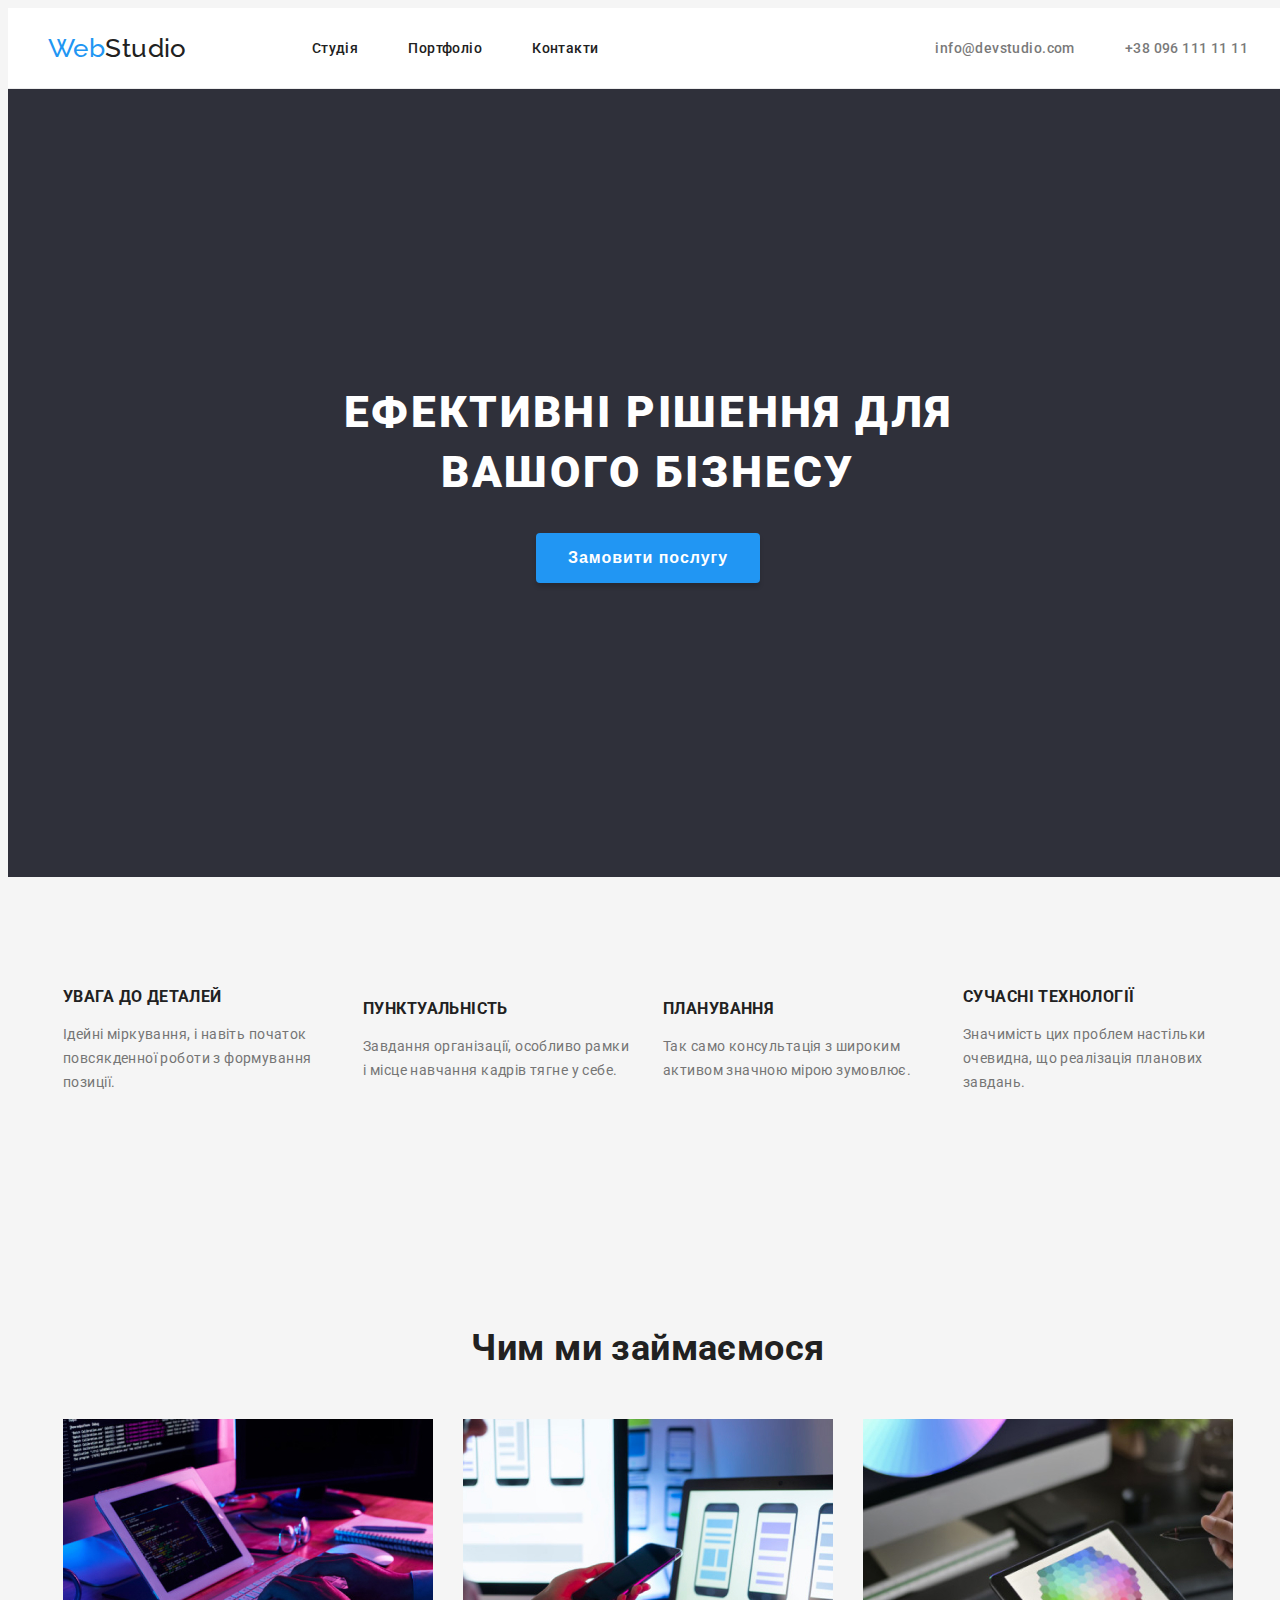
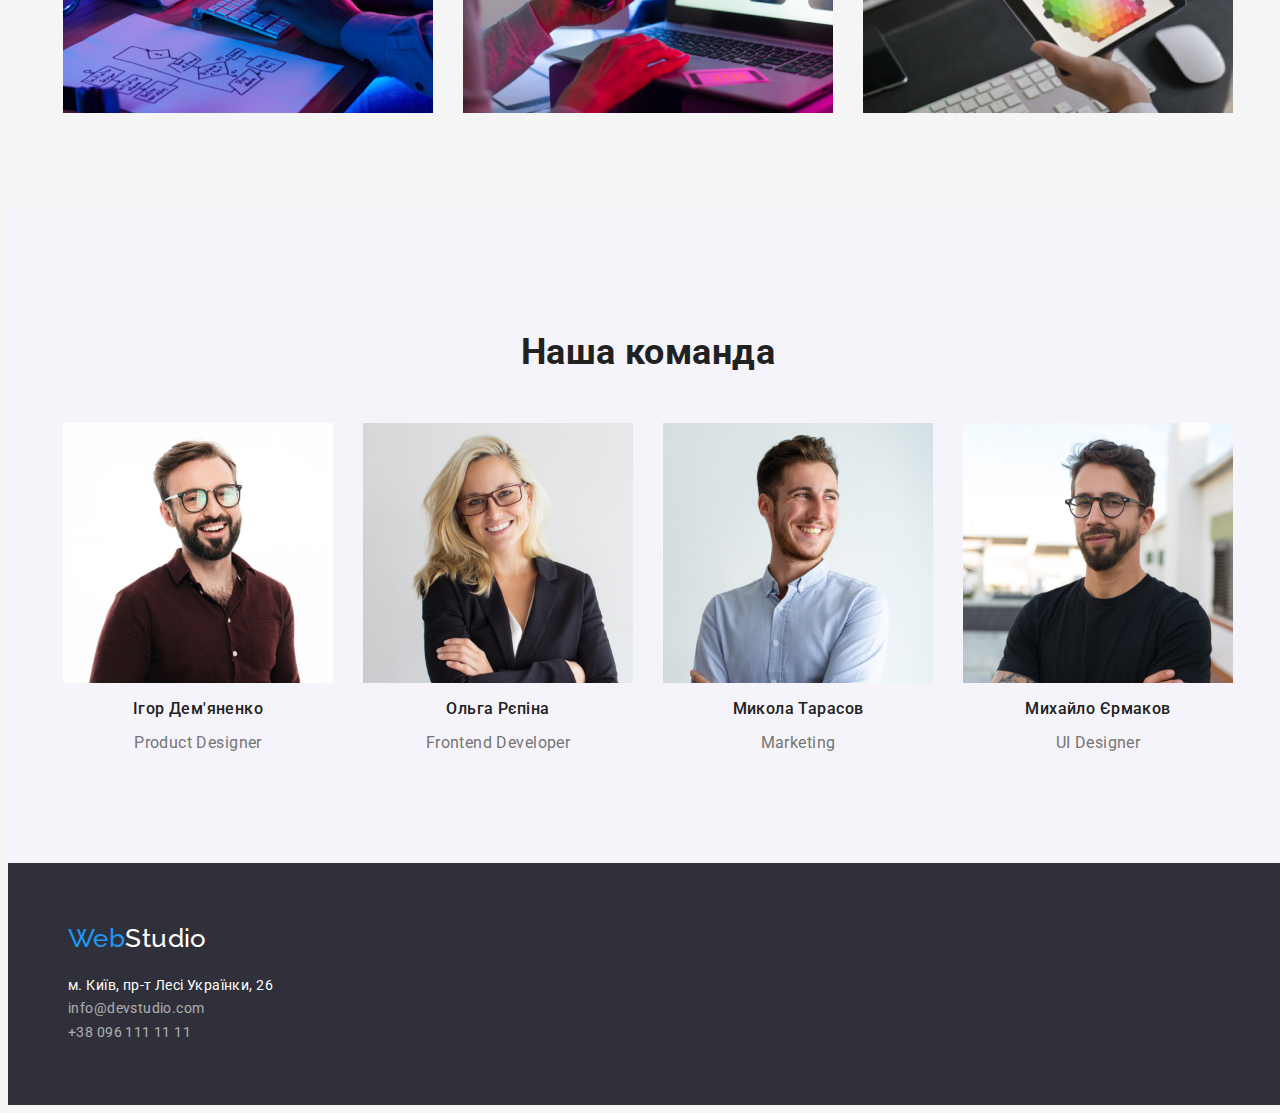
==== index.html @ 1cfbdb65 "update" ====
<!DOCTYPE html>
<html lang="uk">

<head>
  <meta charset="UTF-8">
  <meta http-equiv="X-UA-Compatible" content="IE=edge">
  <meta name="viewport" content="width=device-width, initial-scale=1.0">

  <link rel="stylesheet" href="node_modules/modern-normalize/modern-normalize.css">


  <link rel="preconnect" href="https://fonts.googleapis.com">
  <link rel="preconnect" href="https://fonts.gstatic.com" crossorigin>
  <link href="https://fonts.googleapis.com/css2?family=Raleway:wght@700&family=Roboto:wght@400;500;700;900&display=swap"
    rel="stylesheet">

  <link rel="stylesheet" href="css/styles.css">
  <title>WebStudio - main page</title>
</head>

<body>
  <header class="page-header">
    <div class="container nav-cont">
      <nav class="flex">
        <a class="link logo" href="#"><span class="logo-color">Web</span>Studio</a>
        <ul class="nav-list flex c-g-50">
          <li><a class="link" href="#">Студія</a></li>
          <li><a class="link" href="portfolio.html">Портфоліо</a></li>
          <li><a class="link" href="#">Контакти</a></li>
        </ul>
      </nav>
      <ul class="flex c-g-50 nav-address">
        <li><a class="link company-address" href="mailto:info@devstudio.com">info@devstudio.com</a></li>
        <li><a class="link company-address" href="tel:+380961111111">+38 096 111 11 11</a></li>
      </ul>
    </div>
  </header>

  <main>
    <section class="section section-hero">
      <div class="container">
        <h1 class="page-title">ЕФЕКТИВНІ РІШЕННЯ ДЛЯ ВАШОГО БІЗНЕСУ</h1>
        <button class="btn btn-main" type="button">Замовити послугу</button>
      </div>
    </section>

    <section class="section">
      <div class="container">
        <!-- <h2 class="section-title">Наші особливості</h2> -->
        <ul class="flex c-g-30">
          <li class="feature">
            <h3 class="specialty-title">УВАГА ДО ДЕТАЛЕЙ</h3>
            <p class="specialty-description">Ідейні міркування, і навіть початок повсякденної роботи з формування
              позиції.</p>
          </li>
          <li class="feature">
            <h3 class="specialty-title">ПУНКТУАЛЬНІСТЬ</h3>
            <p class="specialty-description">Завдання організації, особливо рамки і місце навчання кадрів тягне у себе.
            </p>
          </li>
          <li class="feature">
            <h3 class="specialty-title">ПЛАНУВАННЯ</h3>
            <p class="specialty-description">Так само консультація з широким активом значною мірою зумовлює.</p>
          </li>
          <li class="feature">
            <h3 class="specialty-title">СУЧАСНІ ТЕХНОЛОГІЇ</h3>
            <p class="specialty-description">Значимість цих проблем настільки очевидна, що реалізація планових завдань.
            </p>
          </li>
        </ul>
      </div>
    </section>

    <section class="section">
      <div class="container">
        <h2 class="section-title">Чим ми займаємося</h2>
        <ul class="flex c-g-30">
          <li>
            <img src="images/box1.jpg" alt="процес Написання коду" width="370">
          </li>
          <li>
            <img src="images/box2.jpg" alt="Розробка дизайну мобільної аплікації" width="370">
          </li>
          <li>
            <img src="images/box3.jpg" alt="Знімок планшету з палетою кольорів" width="370">
          </li>
        </ul>
      </div>
    </section>

    <section class="section section-team">
      <div class="container">
        <h2 class="section-title">Наша команда</h2>
        <ul class="flex c-g-30">
          <li class="team-card">
            <img src="images/IhorDemianenko.jpg" alt="Ігор Дем'яненко" width="270">
            <h3 class="team-title">Ігор Дем'яненко</h3>
            <p class="team-description">Product Designer</p>
          </li>
          <li class="team-card">
            <img src="images/OlhaRepina.jpg" alt="Ольга Рєпіна" width="270">
            <h3 class="team-title">Ольга Рєпіна</h3>
            <p class="team-description">Frontend Developer</p>
          </li>
          <li class="team-card">
            <img src="images/MykolaTarasov.jpg" alt="Микола Тарасов" width="270">
            <h3 class="team-title">Микола Тарасов</h3>
            <p class="team-description">Marketing</p>
          </li>
          <li class="team-card">
            <img src="images/MykhailoYermakov.jpg" alt="Михайло Єрмаков" width="270">
            <h3 class="team-title">Михайло Єрмаков</h3>
            <p class="team-description">UI Designer</p>
          </li>
        </ul>
      </div>
    </section>
  </main>

  <footer class="page-footer">
    <div class="container">
      <a class="link logo" href="#"><span class="logo-color">Web</span>Studio</a>
      <address class="address-footer">
        <span>м. Київ, пр-т Лесі Українки, 26</span>
        <ul>
          <li><a class="company-address" href="mailto:info@devstudio.com">info@devstudio.com</a></li>
          <li><a class="company-address" href="tel:+380961111111">+38 096 111 11 11</a></li>
        </ul>
      </address>
    </div>
  </footer>

</body>

</html>
---- css/styles.css ----
:root {
  --body-background-color: #f5f5f5;
  --header-background-color: #ECECEC;
  --dark-background-color: #2F303A;
  --section-light-background-color: #F5F4FA;
  --dark-text-color: #212121;
  --main-text-color: #757575;
  --white-text-color: #fff;
  --highlited-text-color: #2196f3;
}

body {
  font-family: 'Roboto', sans-serif;
  font-size: 14px;
  letter-spacing: 0.03em;

  width: 100%;
  
  background-color: var(--body-background-color);
  color: var(--main-text-color);
}

ul {
  list-style: none;
  padding: 0;
  margin: 0;
}
img {
  display: block;
  max-width: 100%;
  height: auto;
}


.page-header {
  border-bottom: 1px solid var(--header-background-color);
  background-color: var(--white-text-color);
}

.nav-cont {
  display: flex;
  justify-content: space-between;
}
.nav-address {
  margin-left: 94px;
}
.section-hero {
  height: 600px;
  text-align: center;
}

.page-title {
  font-size: 44px;
  font-weight: 900;
  line-height: 1.36;
  text-align: center;
  letter-spacing: 0.06em;

  padding-top: 200px;
  padding-bottom: 30px;
  margin: 0 auto;

  width: 696px;
  color: var(--white-text-color);
}

.section-title {
  font-weight: 700;
  font-size: 36px;
  line-height: 1.17;
  text-align: center;

  margin-bottom: 50px ;

}


.feature {
  width: 270px;
}

.specialty-title {
  font-weight: 700;
  line-height: 1.17;
}


.section-title,
.specialty-title,
.team-title {
  color: var(--dark-text-color);
}


.specialty-description {
  line-height: 1.71;
}

.team-title {
  font-weight: 500;
  font-size: 16px;
  line-height: 1.1875;
  text-align: center;
}

.team-description {
  font-size: 16px;
  line-height: 1.18;
  text-align: center;
}


.nav-list {
  margin-left: 93px;
  padding: 32px;
  color: var(--dark-text-color);
  
}


.logo {
  font-family: 'Raleway';
  font-style: normal;
  font-weight: 700;
  font-size: 26px;
  line-height: 1.19;

}

.logo:hover,
.logo:focus {
  color: var(--highlited-text-color);
}

.logo-color {
  color: var(--highlited-text-color);
}

.section-hero {
  background-color: var(--dark-background-color);
}

.section-team {
  background-color: var(--section-light-background-color);
}

.page-footer {
  background-color: var(--dark-background-color);
  padding: 60px ;
}

.page-footer,
.page-footer > .container > .logo {
  color: var(--white-text-color);
}

.address-footer {
  font-style: normal;
  line-height: 1.71;
  padding-top: 20px;
}

.company-address {
  opacity: .6;
  text-decoration: none;
  line-height: 1.14;
  
  color: var(--white-text-color);
}



.link {
  font-weight: 500;
  text-decoration: none;
  
  color: var(--dark-text-color);
}

.link:hover,
.link:focus {
  color:  var(--highlited-text-color);
}

.btn {
  cursor: pointer;
}

.btn-main {
  font-weight: 700;
  font-size: 16px;
  line-height: 1.88;


  text-align: center;
  letter-spacing: 0.06em;

  background: #2196F3;
  color: var(--white-text-color);
  
  box-shadow: 0px 4px 4px rgba(0, 0, 0, 0.15);
  border: none;
  border-radius: 4px;

  padding: 10px 32px;
  margin: auto;
}

.btn-filter {
  border: none;
  border-radius: 4px;

  font-weight: 500;
  font-size: 16px;
  line-height: 1.62;

  text-align: center;

  padding: 6px 22px;
  filter: drop-shadow(0px 4px 4px rgba(0, 0, 0, 0.25));
  color: var(--dark-text-color);
}

.btn-filter:hover,
.btn-filter:focus {
  background: var(--highlited-text-color);
  color: var(--white-text-color);
}

.section {
  padding: 94px 0;
}

.portfolio {
  display: flex;
  gap: 30px;
  flex-wrap: wrap;
  padding-top: 34px;
}

.portfolio-card{
  border-bottom: 1px solid #EEEEEE;
  padding: 20px 24px;
}

.portfolio-project-title {
  font-weight: 700;
  font-size: 18px;
  line-height: 2;

  letter-spacing: 0.06em;

  color: var(--dark-text-color);
}

.portfolio-description {
  font-style: normal;
  font-weight: 400;
  font-size: 16px;
  line-height: 1.88;


  color: var(--main-text-color);
}

.flex {
  display: flex;
  justify-content: center;
  align-items: center;
}

.c-g-50 {
  column-gap: 50px;
}

.c-g-30 {
  column-gap: 30px;
}

.c-g-8 {
  column-gap: 8px;
}

.container {
  width: 1200px;
  margin: 0 auto;
}
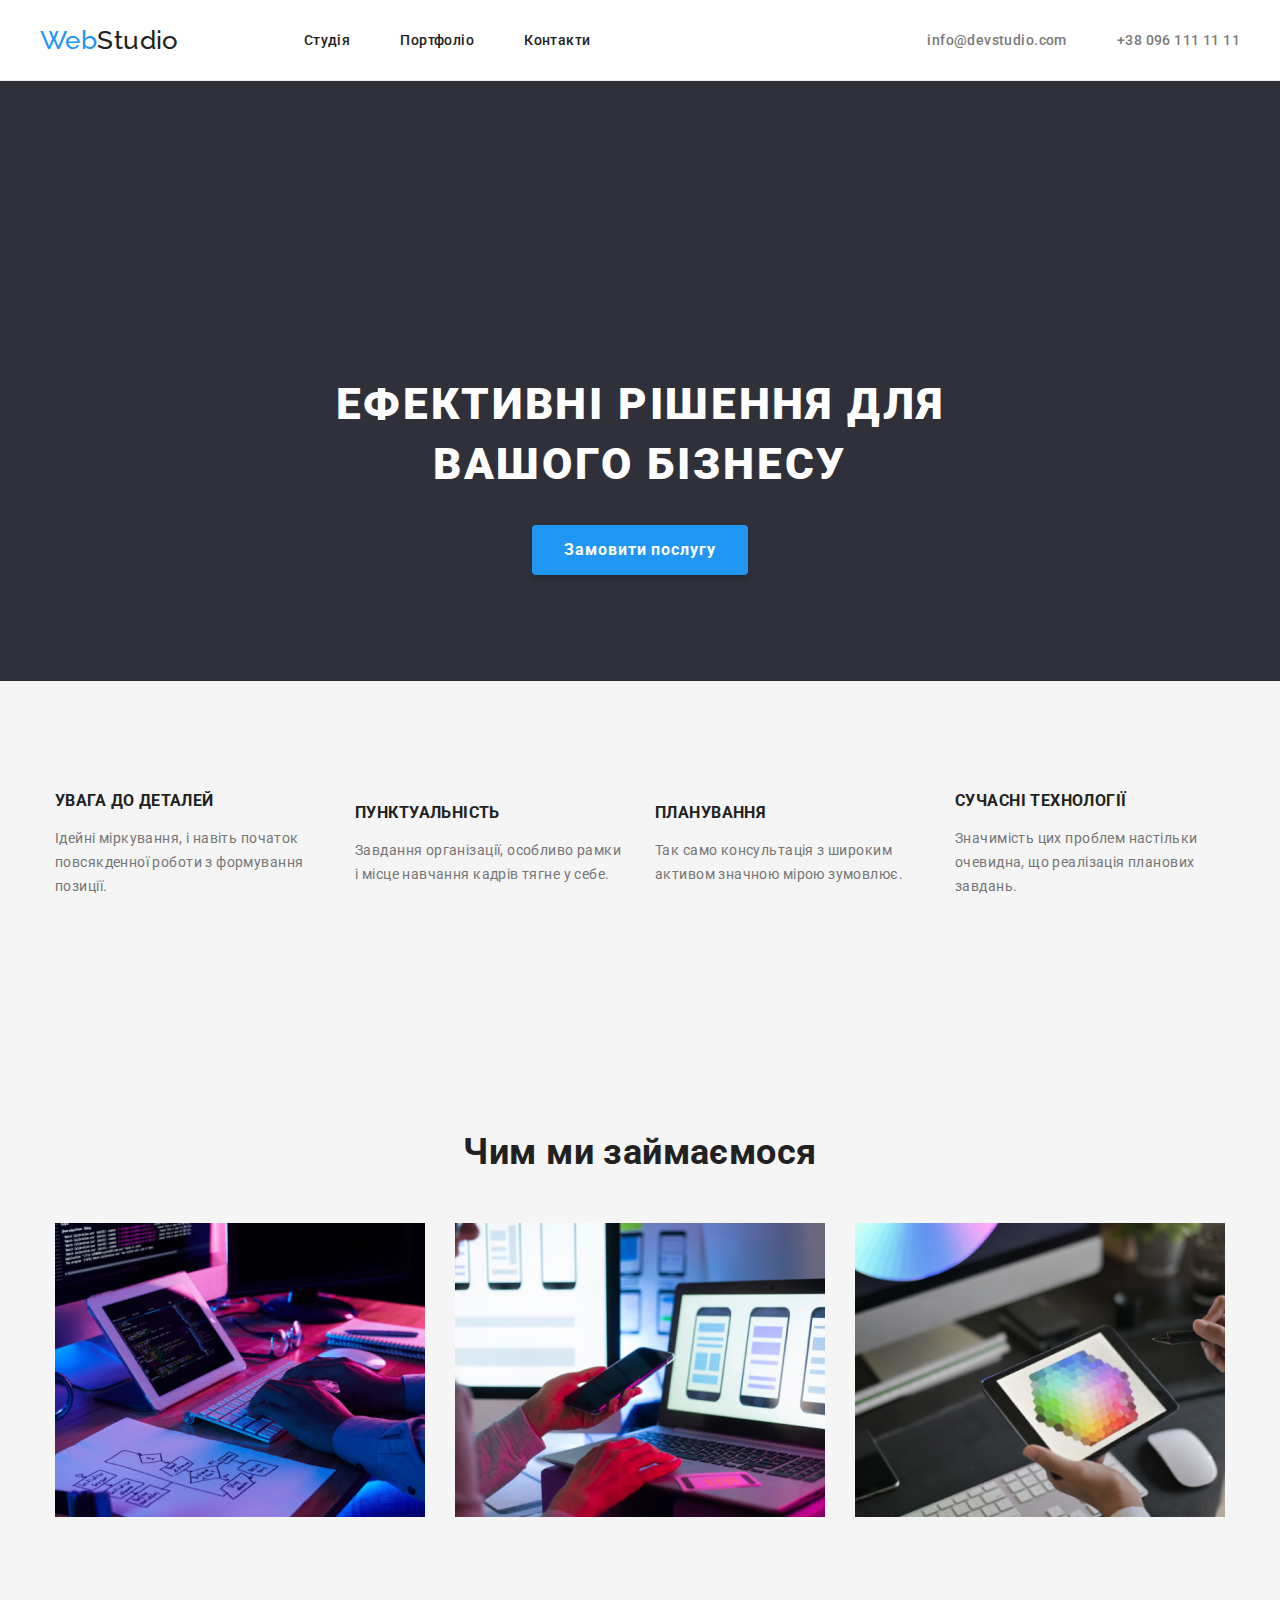
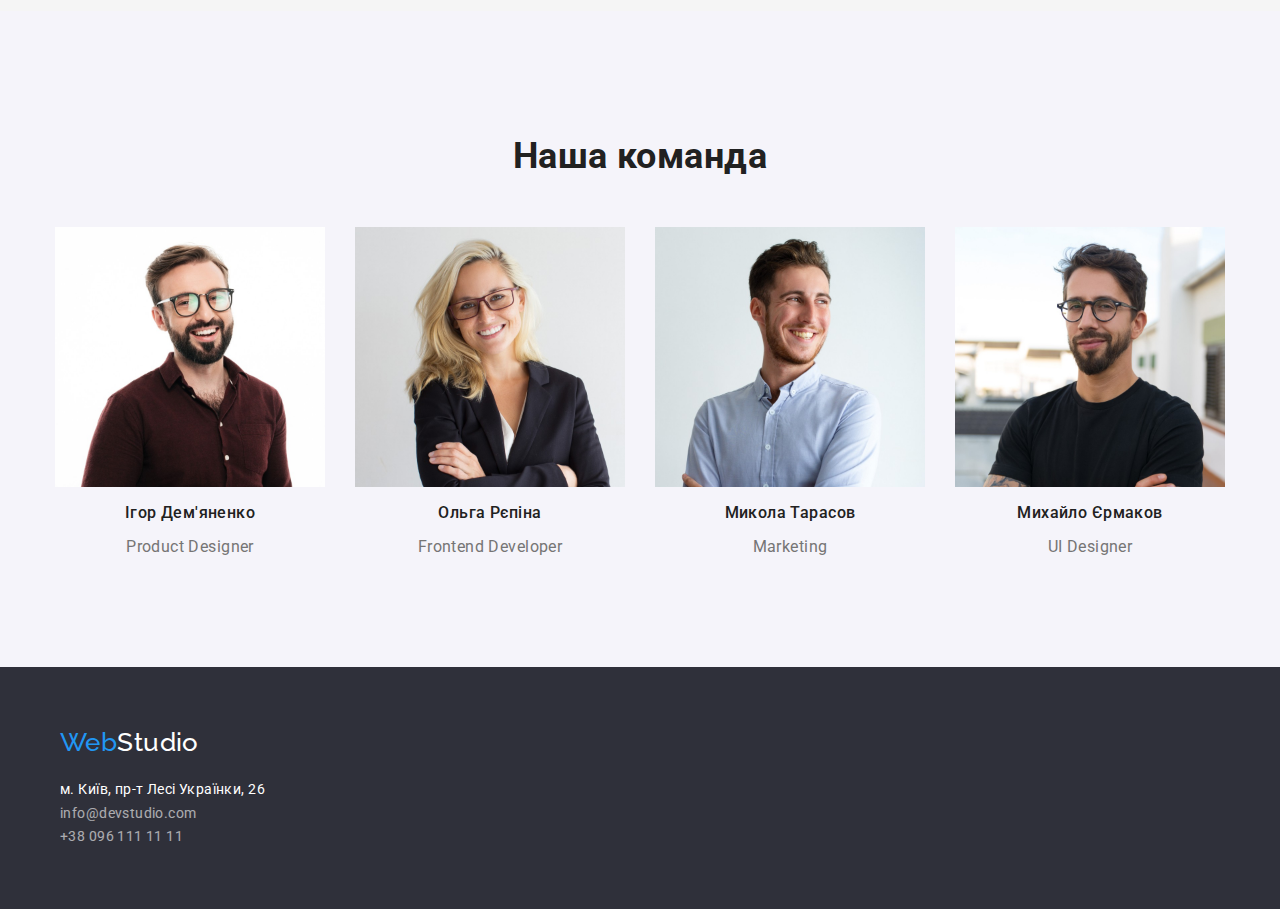
==== commit 9414ce5d: "normalize added" ====
--- a/index.html
+++ b/index.html
@@ -6,7 +6,7 @@
   <meta http-equiv="X-UA-Compatible" content="IE=edge">
   <meta name="viewport" content="width=device-width, initial-scale=1.0">
 
-  <link rel="stylesheet" href="node_modules/modern-normalize/modern-normalize.css">
+  <link rel="stylesheet" href="css/modern-normalize.css">
 
 
   <link rel="preconnect" href="https://fonts.googleapis.com">
--- a/css/styles.css
+++ b/css/styles.css
@@ -14,6 +14,7 @@
   font-size: 14px;
   letter-spacing: 0.03em;
 
+
   width: 100%;
   
   background-color: var(--body-background-color);
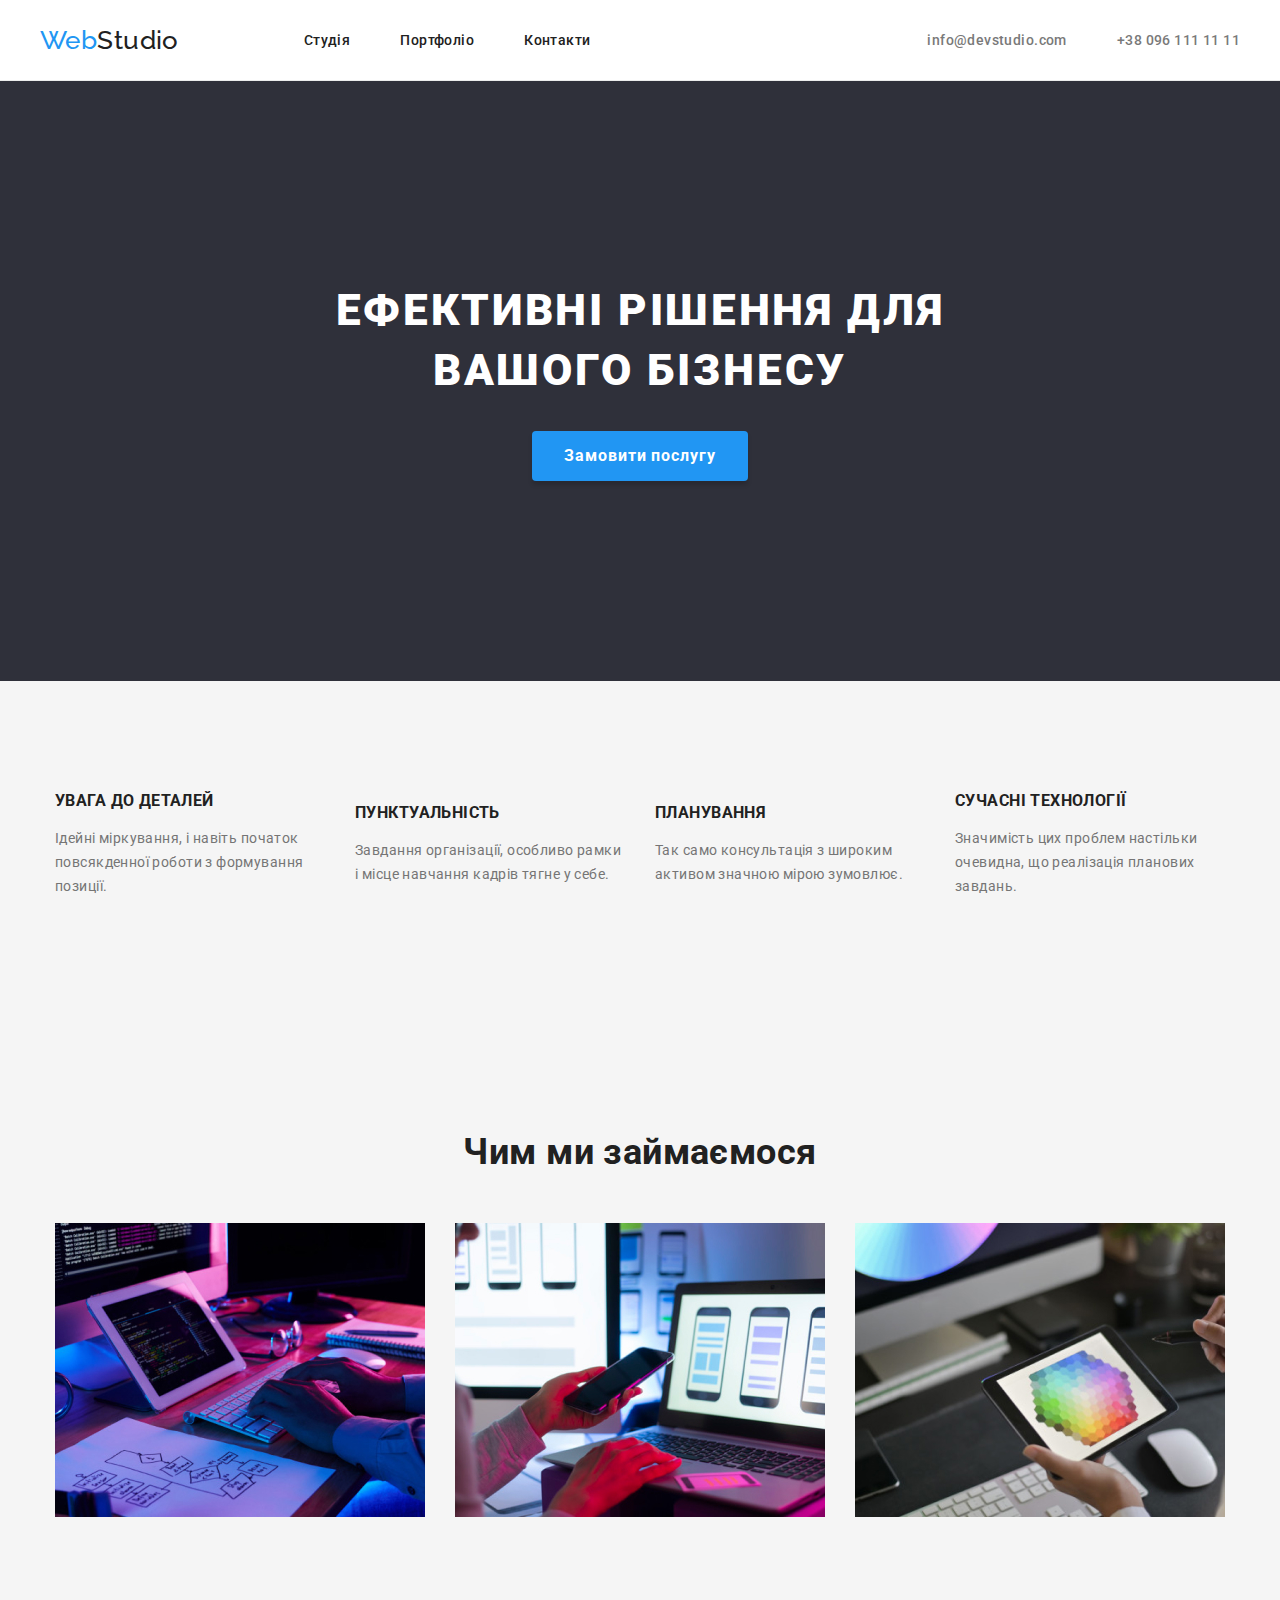
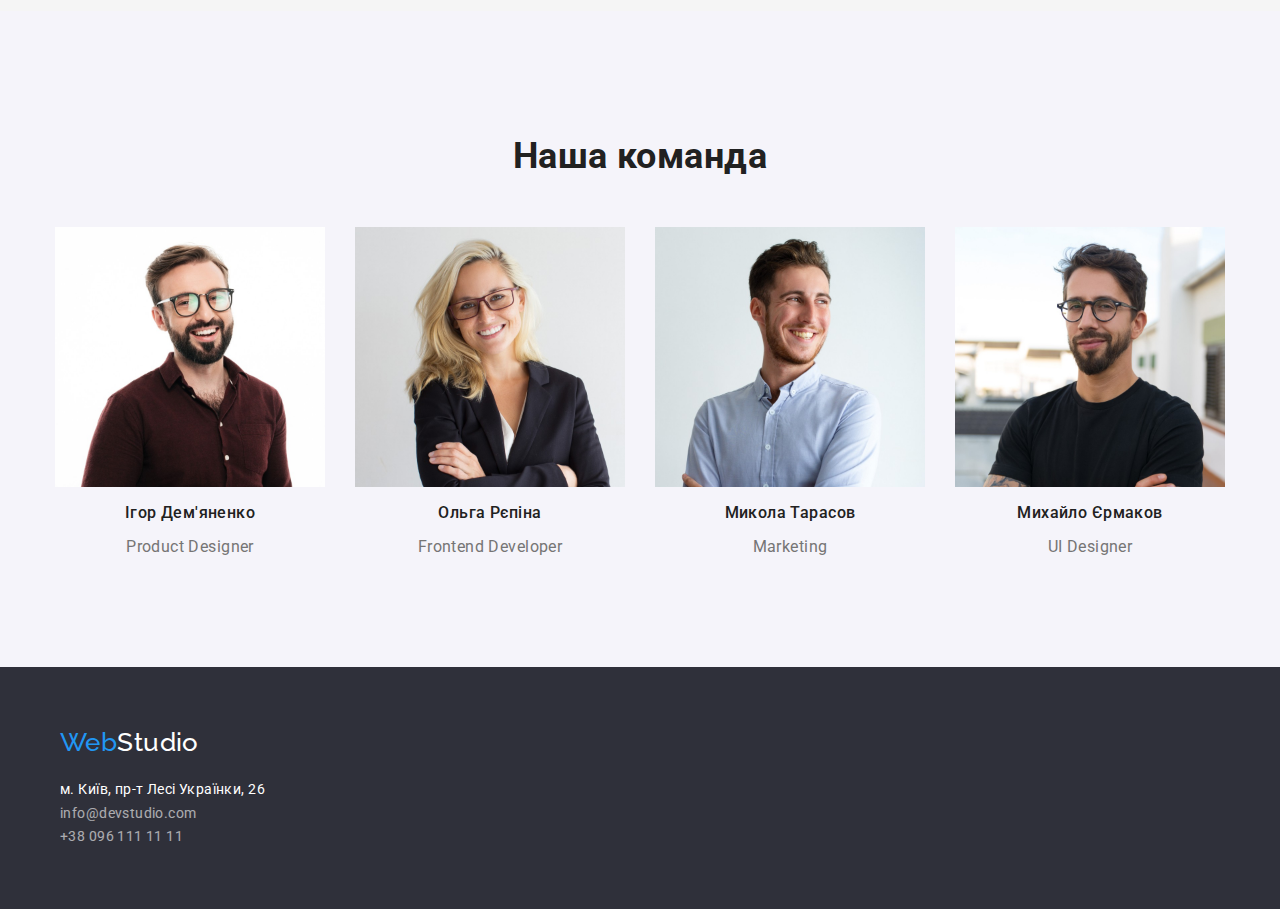
==== commit f6f12921: "section hero update" ====
--- a/index.html
+++ b/index.html
@@ -37,7 +37,7 @@
   </header>
 
   <main>
-    <section class="section section-hero">
+    <section class="section-hero">
       <div class="container">
         <h1 class="page-title">ЕФЕКТИВНІ РІШЕННЯ ДЛЯ ВАШОГО БІЗНЕСУ</h1>
         <button class="btn btn-main" type="button">Замовити послугу</button>
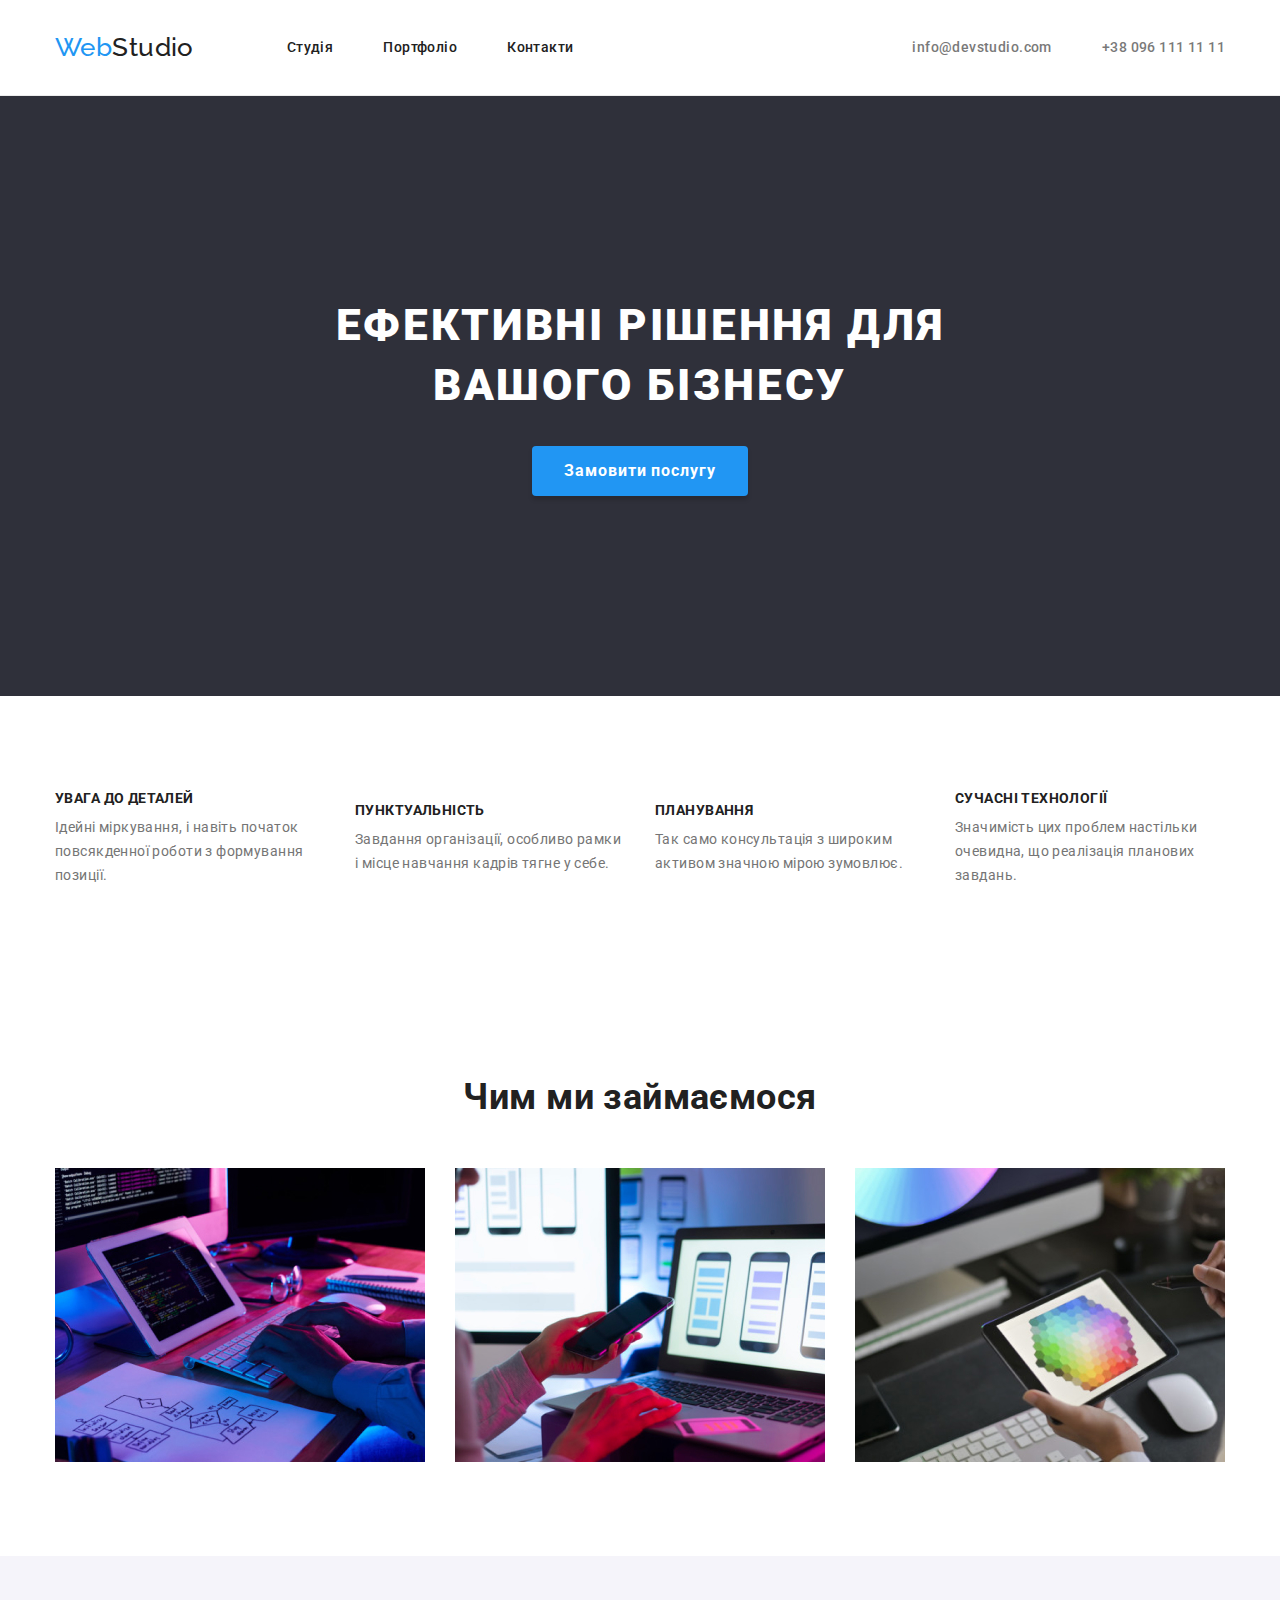
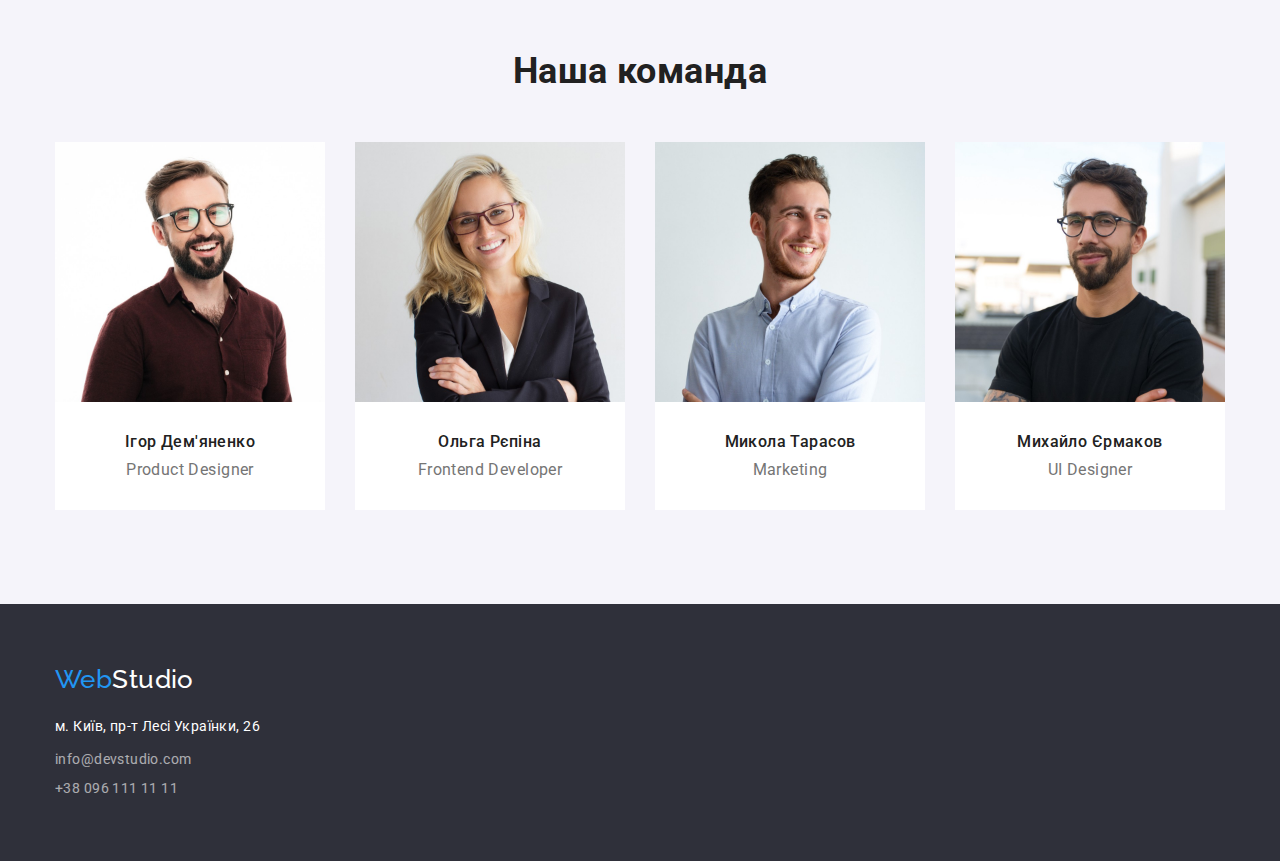
==== commit 453890fd: "fixed mistakes" ====
--- a/index.html
+++ b/index.html
@@ -23,13 +23,13 @@
     <div class="container nav-cont">
       <nav class="flex">
         <a class="link logo" href="#"><span class="logo-color">Web</span>Studio</a>
-        <ul class="nav-list flex c-g-50">
-          <li><a class="link" href="#">Студія</a></li>
+        <ul class="nav-list flex c-g-big">
+          <li><a class="link active" href="#">Студія</a></li>
           <li><a class="link" href="portfolio.html">Портфоліо</a></li>
           <li><a class="link" href="#">Контакти</a></li>
         </ul>
       </nav>
-      <ul class="flex c-g-50 nav-address">
+      <ul class="flex c-g-big nav-address">
         <li><a class="link company-address" href="mailto:info@devstudio.com">info@devstudio.com</a></li>
         <li><a class="link company-address" href="tel:+380961111111">+38 096 111 11 11</a></li>
       </ul>
@@ -44,10 +44,10 @@
       </div>
     </section>
 
-    <section class="section">
+    <section class="section section-specialty">
       <div class="container">
-        <!-- <h2 class="section-title">Наші особливості</h2> -->
-        <ul class="flex c-g-30">
+        <h2 class="section-title visual-hidden">Наші особливості</h2>
+        <ul class="flex c-g-middle">
           <li class="feature">
             <h3 class="specialty-title">УВАГА ДО ДЕТАЛЕЙ</h3>
             <p class="specialty-description">Ідейні міркування, і навіть початок повсякденної роботи з формування
@@ -74,7 +74,7 @@
     <section class="section">
       <div class="container">
         <h2 class="section-title">Чим ми займаємося</h2>
-        <ul class="flex c-g-30">
+        <ul class="flex c-g-middle">
           <li>
             <img src="images/box1.jpg" alt="процес Написання коду" width="370">
           </li>
@@ -91,26 +91,34 @@
     <section class="section section-team">
       <div class="container">
         <h2 class="section-title">Наша команда</h2>
-        <ul class="flex c-g-30">
+        <ul class="flex c-g-middle">
           <li class="team-card">
             <img src="images/IhorDemianenko.jpg" alt="Ігор Дем'яненко" width="270">
-            <h3 class="team-title">Ігор Дем'яненко</h3>
-            <p class="team-description">Product Designer</p>
+            <div class="team-text">
+              <h3 class="team-title">Ігор Дем'яненко</h3>
+              <p class="team-description">Product Designer</p>
+            </div>
           </li>
           <li class="team-card">
             <img src="images/OlhaRepina.jpg" alt="Ольга Рєпіна" width="270">
-            <h3 class="team-title">Ольга Рєпіна</h3>
-            <p class="team-description">Frontend Developer</p>
+            <div class="team-text">
+              <h3 class="team-title">Ольга Рєпіна</h3>
+              <p class="team-description">Frontend Developer</p>
+            </div>
           </li>
           <li class="team-card">
             <img src="images/MykolaTarasov.jpg" alt="Микола Тарасов" width="270">
-            <h3 class="team-title">Микола Тарасов</h3>
-            <p class="team-description">Marketing</p>
+            <div class="team-text">
+              <h3 class="team-title">Микола Тарасов</h3>
+              <p class="team-description">Marketing</p>
+            </div>
           </li>
           <li class="team-card">
             <img src="images/MykhailoYermakov.jpg" alt="Михайло Єрмаков" width="270">
-            <h3 class="team-title">Михайло Єрмаков</h3>
-            <p class="team-description">UI Designer</p>
+            <div class="team-text">
+              <h3 class="team-title">Михайло Єрмаков</h3>
+              <p class="team-description">UI Designer</p>
+            </div>
           </li>
         </ul>
       </div>
@@ -121,9 +129,9 @@
     <div class="container">
       <a class="link logo" href="#"><span class="logo-color">Web</span>Studio</a>
       <address class="address-footer">
-        <span>м. Київ, пр-т Лесі Українки, 26</span>
+        <p class="address-margin">м. Київ, пр-т Лесі Українки, 26</p>
         <ul>
-          <li><a class="company-address" href="mailto:info@devstudio.com">info@devstudio.com</a></li>
+          <li><a class="company-address address-margin" href="mailto:info@devstudio.com">info@devstudio.com</a></li>
           <li><a class="company-address" href="tel:+380961111111">+38 096 111 11 11</a></li>
         </ul>
       </address>
--- a/css/styles.css
+++ b/css/styles.css
@@ -1,5 +1,5 @@
 :root {
-  --body-background-color: #f5f5f5;
+  --body-background-color: #fff;
   --header-background-color: #ECECEC;
   --dark-background-color: #2F303A;
   --section-light-background-color: #F5F4FA;
@@ -26,12 +26,26 @@
   padding: 0;
   margin: 0;
 }
+
 img {
   display: block;
   max-width: 100%;
   height: auto;
 }
 
+h1, h2, h3, h4, h5, h6, p {
+  margin: 0;
+}
+
+h3 {
+  font-size: 14px;
+  margin-bottom: 10px;
+}
+
+
+.visual-hidden {
+  display: none;
+}
 
 .page-header {
   border-bottom: 1px solid var(--header-background-color);
@@ -40,14 +54,17 @@
 
 .nav-cont {
   display: flex;
-  justify-content: space-between;
-}
+}
+
 .nav-address {
-  margin-left: 94px;
-}
+  margin-left: auto;
+}
+
 .section-hero {
-  height: 600px;
-  text-align: center;
+  text-align: center;
+  padding: 200px 0;
+
+  background-color: var(--dark-background-color);
 }
 
 .page-title {
@@ -57,7 +74,6 @@
   text-align: center;
   letter-spacing: 0.06em;
 
-  padding-top: 200px;
   padding-bottom: 30px;
   margin: 0 auto;
 
@@ -78,6 +94,10 @@
 
 .feature {
   width: 270px;
+}
+
+.section-specialty {
+  padding-top: 0;
 }
 
 .specialty-title {
@@ -97,11 +117,22 @@
   line-height: 1.71;
 }
 
+.section-team {
+  background-color: var(--section-light-background-color);
+}
+
+.team-text {
+  padding: 30px 0;
+  background-color: var(--body-background-color);
+}
+
 .team-title {
   font-weight: 500;
   font-size: 16px;
   line-height: 1.1875;
   text-align: center;
+
+  margin-bottom: 10px;
 }
 
 .team-description {
@@ -113,7 +144,6 @@
 
 .nav-list {
   margin-left: 93px;
-  padding: 32px;
   color: var(--dark-text-color);
   
 }
@@ -137,17 +167,11 @@
   color: var(--highlited-text-color);
 }
 
-.section-hero {
-  background-color: var(--dark-background-color);
-}
-
-.section-team {
-  background-color: var(--section-light-background-color);
-}
+
 
 .page-footer {
   background-color: var(--dark-background-color);
-  padding: 60px ;
+  padding: 60px 0;
 }
 
 .page-footer,
@@ -158,7 +182,12 @@
 .address-footer {
   font-style: normal;
   line-height: 1.71;
-  padding-top: 20px;
+  margin-top: 20px;
+}
+
+.address-margin {
+  display: inline-block;
+  margin-bottom: 9px;
 }
 
 .company-address {
@@ -174,7 +203,8 @@
 .link {
   font-weight: 500;
   text-decoration: none;
-  
+  padding: 32px 0;
+
   color: var(--dark-text-color);
 }
 
@@ -218,7 +248,7 @@
   text-align: center;
 
   padding: 6px 22px;
-  filter: drop-shadow(0px 4px 4px rgba(0, 0, 0, 0.25));
+  /* filter: drop-shadow(0px 4px 4px rgba(0, 0, 0, 0.25)); */
   color: var(--dark-text-color);
 }
 
@@ -230,17 +260,22 @@
 
 .section {
   padding: 94px 0;
+}
+
+.portfolio-ul {
+  margin-bottom: 50px;
 }
 
 .portfolio {
   display: flex;
   gap: 30px;
   flex-wrap: wrap;
-  padding-top: 34px;
 }
 
 .portfolio-card{
   border-bottom: 1px solid #EEEEEE;
+  border-left: 1px solid #EEEEEE;
+  border-right: 1px solid #EEEEEE;
   padding: 20px 24px;
 }
 
@@ -270,19 +305,20 @@
   align-items: center;
 }
 
-.c-g-50 {
+.c-g-big {
   column-gap: 50px;
 }
 
-.c-g-30 {
+.c-g-middle {
   column-gap: 30px;
 }
 
-.c-g-8 {
+.c-g-small {
   column-gap: 8px;
 }
 
 .container {
   width: 1200px;
   margin: 0 auto;
+  padding: 0 15px;
 }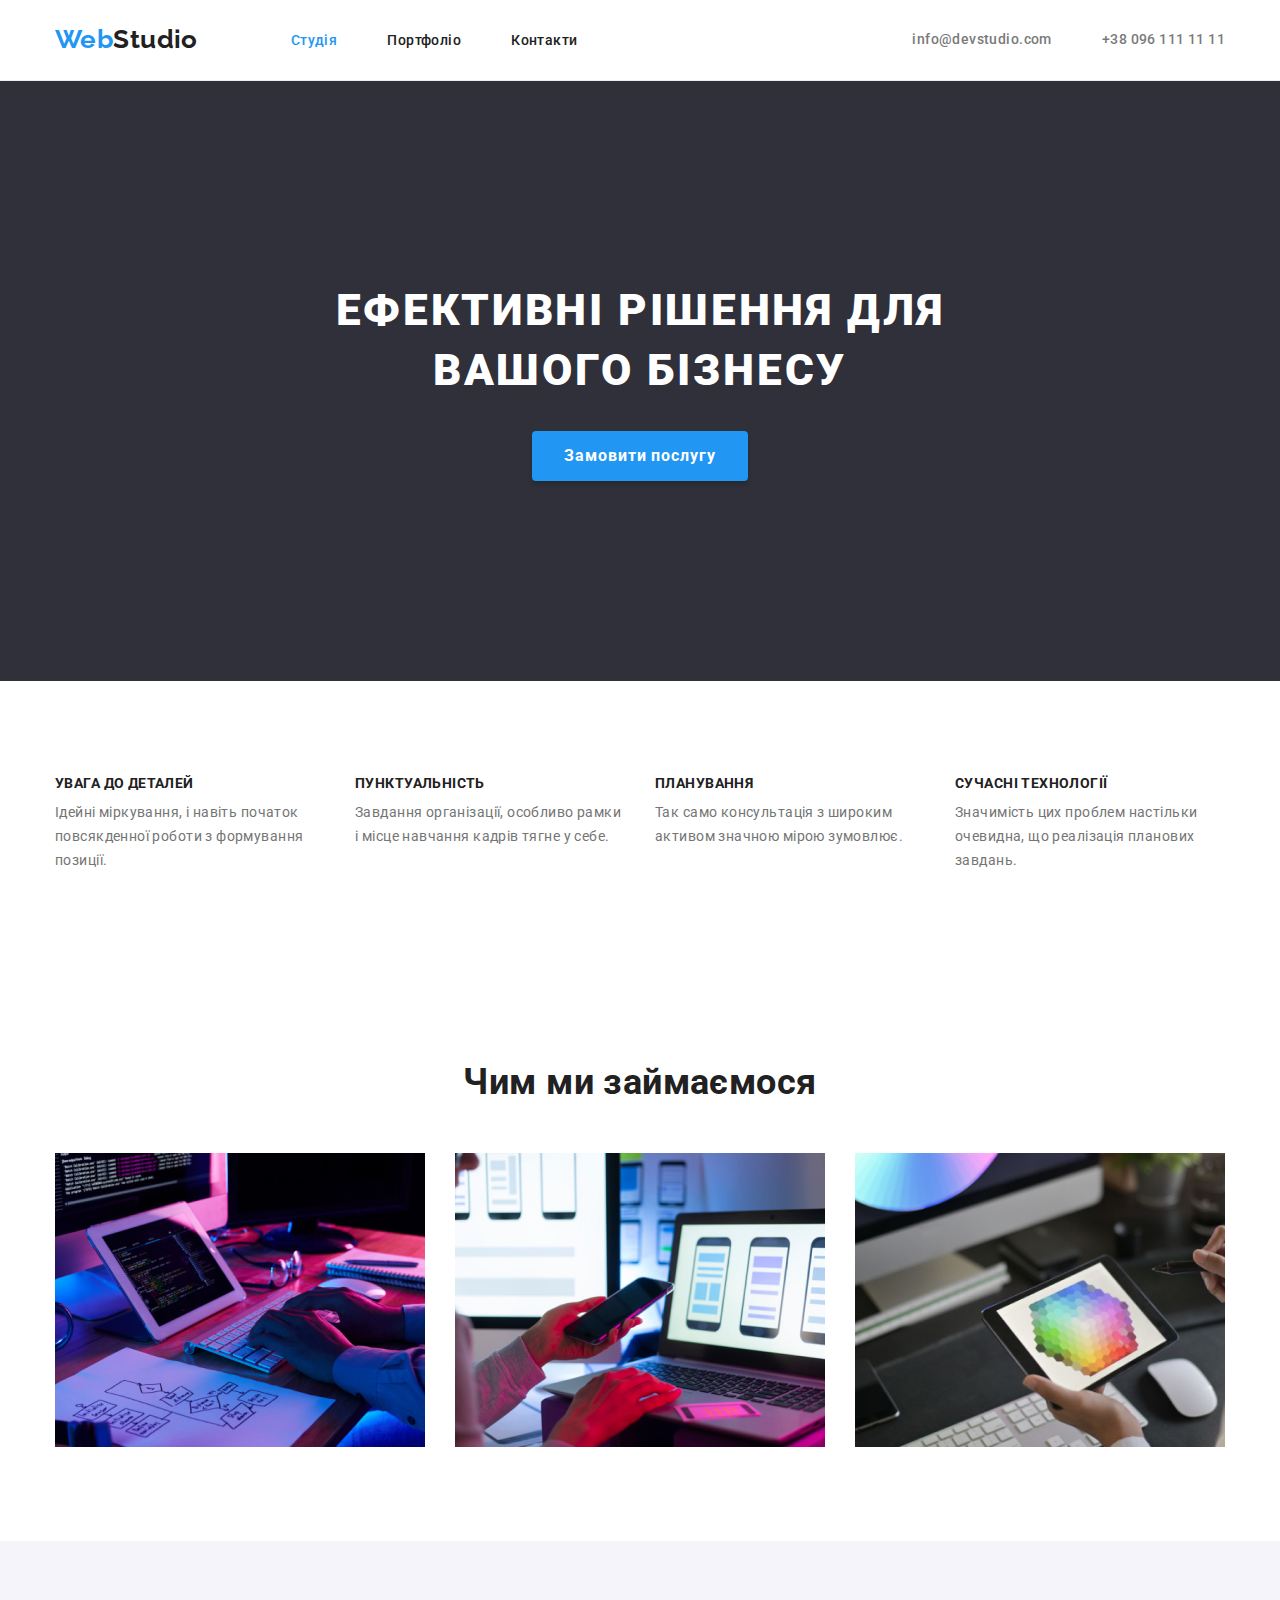
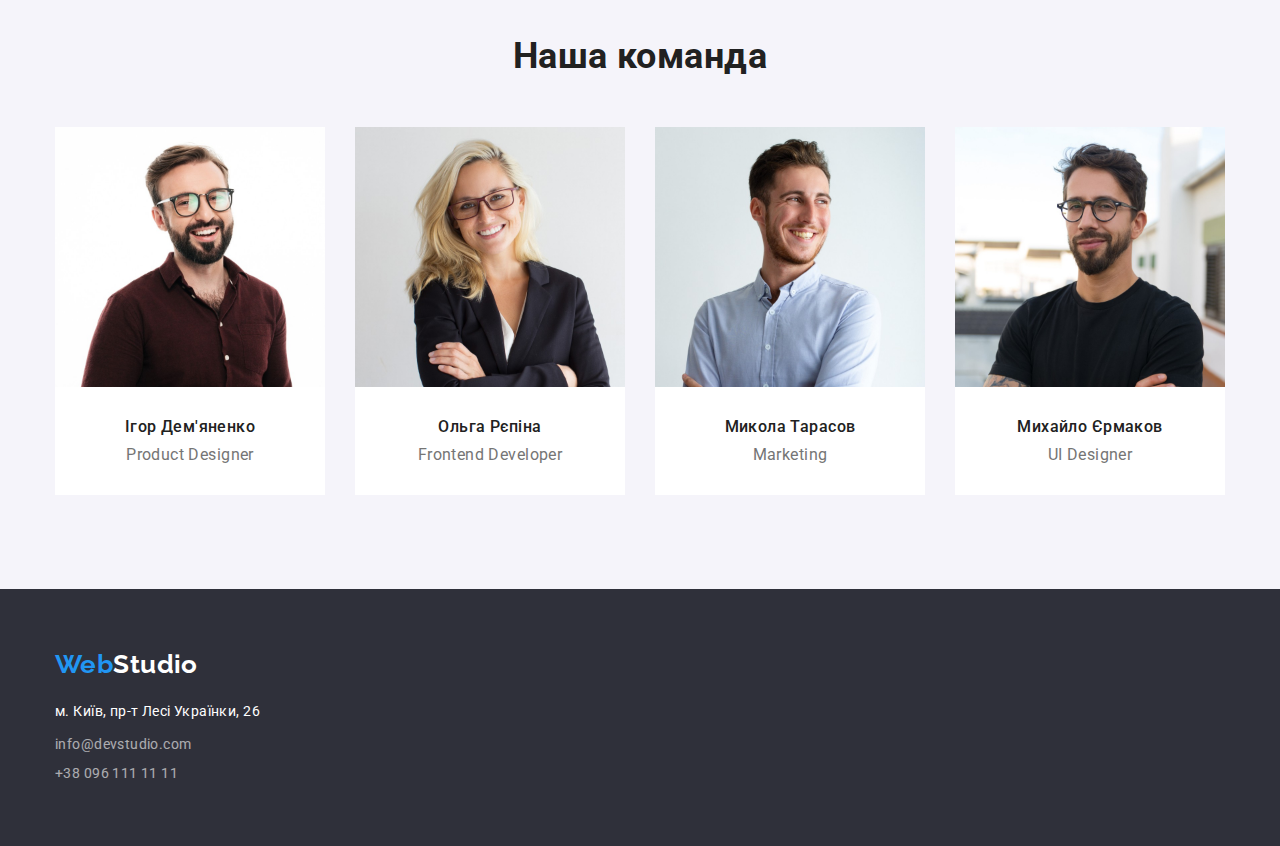
==== commit 096d2e09: "fixed styles" ====
--- a/index.html
+++ b/index.html
@@ -23,13 +23,13 @@
     <div class="container nav-cont">
       <nav class="flex">
         <a class="link logo" href="#"><span class="logo-color">Web</span>Studio</a>
-        <ul class="nav-list flex c-g-big">
-          <li><a class="link active" href="#">Студія</a></li>
-          <li><a class="link" href="portfolio.html">Портфоліо</a></li>
-          <li><a class="link" href="#">Контакти</a></li>
+        <ul class="nav-list flex col-gap-big">
+          <li><a class="link nav-link active" href="#">Студія</a></li>
+          <li><a class="link nav-link" href="portfolio.html">Портфоліо</a></li>
+          <li><a class="link nav-link" href="#">Контакти</a></li>
         </ul>
       </nav>
-      <ul class="flex c-g-big nav-address">
+      <ul class="flex col-gap-big nav-address">
         <li><a class="link company-address" href="mailto:info@devstudio.com">info@devstudio.com</a></li>
         <li><a class="link company-address" href="tel:+380961111111">+38 096 111 11 11</a></li>
       </ul>
@@ -47,7 +47,7 @@
     <section class="section section-specialty">
       <div class="container">
         <h2 class="section-title visual-hidden">Наші особливості</h2>
-        <ul class="flex c-g-middle">
+        <ul class="ul-specialty col-gap-middle">
           <li class="feature">
             <h3 class="specialty-title">УВАГА ДО ДЕТАЛЕЙ</h3>
             <p class="specialty-description">Ідейні міркування, і навіть початок повсякденної роботи з формування
@@ -71,10 +71,10 @@
       </div>
     </section>
 
-    <section class="section">
+    <section class="section section-what">
       <div class="container">
         <h2 class="section-title">Чим ми займаємося</h2>
-        <ul class="flex c-g-middle">
+        <ul class="flex col-gap-middle">
           <li>
             <img src="images/box1.jpg" alt="процес Написання коду" width="370">
           </li>
@@ -91,7 +91,7 @@
     <section class="section section-team">
       <div class="container">
         <h2 class="section-title">Наша команда</h2>
-        <ul class="flex c-g-middle">
+        <ul class="flex col-gap-middle">
           <li class="team-card">
             <img src="images/IhorDemianenko.jpg" alt="Ігор Дем'яненко" width="270">
             <div class="team-text">
--- a/css/styles.css
+++ b/css/styles.css
@@ -42,6 +42,11 @@
   margin-bottom: 10px;
 }
 
+.section-title,
+.specialty-title,
+.team-title {
+  color: var(--dark-text-color);
+}
 
 .visual-hidden {
   display: none;
@@ -52,6 +57,29 @@
   background-color: var(--white-text-color);
 }
 
+.logo {
+  font-family: 'Raleway';
+  font-style: normal;
+  font-size: 26px;
+  line-height: 1.19;
+
+  padding-top: 24px;
+  padding-bottom: 25px;
+
+}
+.link.logo {
+    font-weight: 700;
+}
+
+.logo:hover,
+.logo:focus {
+  color: var(--highlited-text-color);
+}
+
+.logo-color {
+  color: var(--highlited-text-color);
+}
+
 .nav-cont {
   display: flex;
 }
@@ -68,14 +96,15 @@
 }
 
 .page-title {
+
   font-size: 44px;
   font-weight: 900;
   line-height: 1.36;
   text-align: center;
   letter-spacing: 0.06em;
 
-  padding-bottom: 30px;
   margin: 0 auto;
+  margin-bottom: 30px;
 
   width: 696px;
   color: var(--white-text-color);
@@ -105,16 +134,16 @@
   line-height: 1.17;
 }
 
-
-.section-title,
-.specialty-title,
-.team-title {
-  color: var(--dark-text-color);
-}
-
+.ul-specialty {
+  display: flex;
+}
 
 .specialty-description {
   line-height: 1.71;
+}
+
+.section-what {
+  padding-top: 0;
 }
 
 .section-team {
@@ -147,27 +176,6 @@
   color: var(--dark-text-color);
   
 }
-
-
-.logo {
-  font-family: 'Raleway';
-  font-style: normal;
-  font-weight: 700;
-  font-size: 26px;
-  line-height: 1.19;
-
-}
-
-.logo:hover,
-.logo:focus {
-  color: var(--highlited-text-color);
-}
-
-.logo-color {
-  color: var(--highlited-text-color);
-}
-
-
 
 .page-footer {
   background-color: var(--dark-background-color);
@@ -199,11 +207,13 @@
 }
 
 
+.nav-link {
+  padding: 32px 0;
+}
 
 .link {
   font-weight: 500;
   text-decoration: none;
-  padding: 32px 0;
 
   color: var(--dark-text-color);
 }
@@ -213,11 +223,15 @@
   color:  var(--highlited-text-color);
 }
 
+.link.active {
+  color: var(--highlited-text-color);
+}
 .btn {
   cursor: pointer;
 }
 
 .btn-main {
+  
   font-weight: 700;
   font-size: 16px;
   line-height: 1.88;
@@ -283,7 +297,7 @@
   font-weight: 700;
   font-size: 18px;
   line-height: 2;
-
+  margin-bottom: 4px;
   letter-spacing: 0.06em;
 
   color: var(--dark-text-color);
@@ -305,15 +319,15 @@
   align-items: center;
 }
 
-.c-g-big {
+.col-gap-big {
   column-gap: 50px;
 }
 
-.c-g-middle {
+.col-gap-middle {
   column-gap: 30px;
 }
 
-.c-g-small {
+.col-gap-small {
   column-gap: 8px;
 }
 
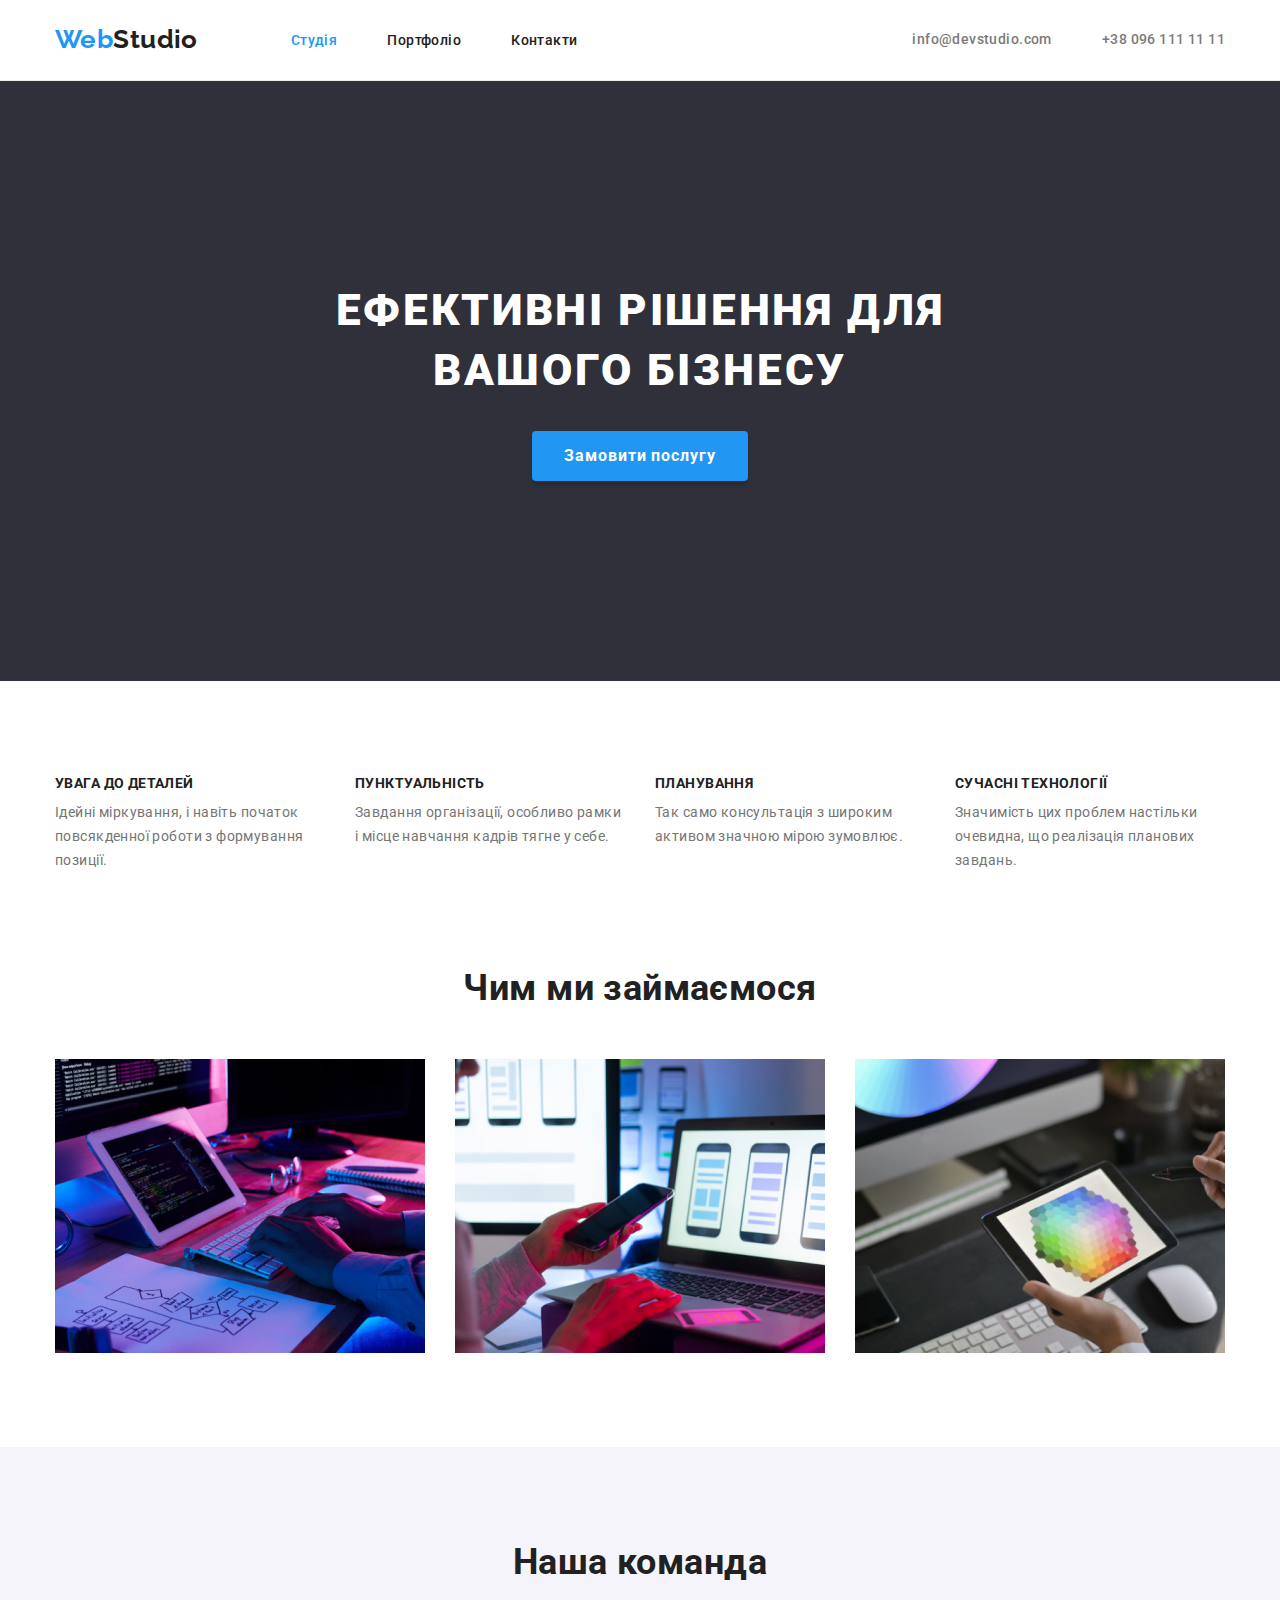
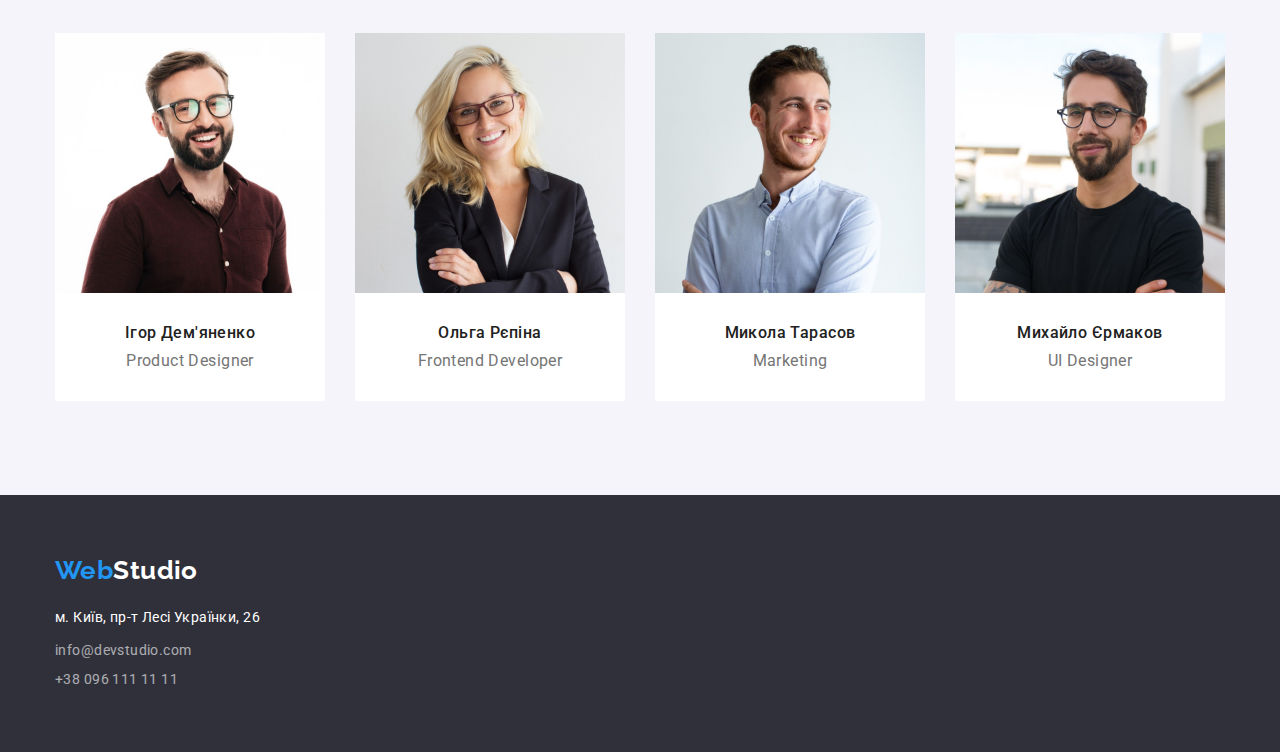
==== commit 92047632: "last changes" ====
--- a/index.html
+++ b/index.html
@@ -23,13 +23,13 @@
     <div class="container nav-cont">
       <nav class="flex">
         <a class="link logo" href="#"><span class="logo-color">Web</span>Studio</a>
-        <ul class="nav-list flex col-gap-big">
+        <ul class="nav-list flex col-gap-header">
           <li><a class="link nav-link active" href="#">Студія</a></li>
           <li><a class="link nav-link" href="portfolio.html">Портфоліо</a></li>
           <li><a class="link nav-link" href="#">Контакти</a></li>
         </ul>
       </nav>
-      <ul class="flex col-gap-big nav-address">
+      <ul class="flex col-gap-header nav-address">
         <li><a class="link company-address" href="mailto:info@devstudio.com">info@devstudio.com</a></li>
         <li><a class="link company-address" href="tel:+380961111111">+38 096 111 11 11</a></li>
       </ul>
@@ -46,8 +46,8 @@
 
     <section class="section section-specialty">
       <div class="container">
-        <h2 class="section-title visual-hidden">Наші особливості</h2>
-        <ul class="ul-specialty col-gap-middle">
+        <h2 class="section-title visually-hidden">Наші особливості</h2>
+        <ul class="ul-specialty col-gap-main">
           <li class="feature">
             <h3 class="specialty-title">УВАГА ДО ДЕТАЛЕЙ</h3>
             <p class="specialty-description">Ідейні міркування, і навіть початок повсякденної роботи з формування
@@ -74,7 +74,7 @@
     <section class="section section-what">
       <div class="container">
         <h2 class="section-title">Чим ми займаємося</h2>
-        <ul class="flex col-gap-middle">
+        <ul class="flex col-gap-main">
           <li>
             <img src="images/box1.jpg" alt="процес Написання коду" width="370">
           </li>
@@ -91,7 +91,7 @@
     <section class="section section-team">
       <div class="container">
         <h2 class="section-title">Наша команда</h2>
-        <ul class="flex col-gap-middle">
+        <ul class="flex col-gap-main">
           <li class="team-card">
             <img src="images/IhorDemianenko.jpg" alt="Ігор Дем'яненко" width="270">
             <div class="team-text">
--- a/css/styles.css
+++ b/css/styles.css
@@ -48,8 +48,18 @@
   color: var(--dark-text-color);
 }
 
-.visual-hidden {
-  display: none;
+.visually-hidden {
+  position: absolute;
+  width: 1px;
+  height: 1px;
+  margin: -1px;
+  border: 0;
+  padding: 0;
+  
+  white-space: nowrap;
+  clip-path: inset(100%);
+  clip: rect(0 0 0 0);
+  overflow: hidden;
 }
 
 .page-header {
@@ -142,7 +152,7 @@
   line-height: 1.71;
 }
 
-.section-what {
+.section.section-what {
   padding-top: 0;
 }
 
@@ -199,6 +209,7 @@
 }
 
 .company-address {
+  font-weight: normal;
   opacity: .6;
   text-decoration: none;
   line-height: 1.14;
@@ -319,15 +330,15 @@
   align-items: center;
 }
 
-.col-gap-big {
+.col-gap-header {
   column-gap: 50px;
 }
 
-.col-gap-middle {
+.col-gap-main {
   column-gap: 30px;
 }
 
-.col-gap-small {
+.col-gap-portfolio {
   column-gap: 8px;
 }
 
